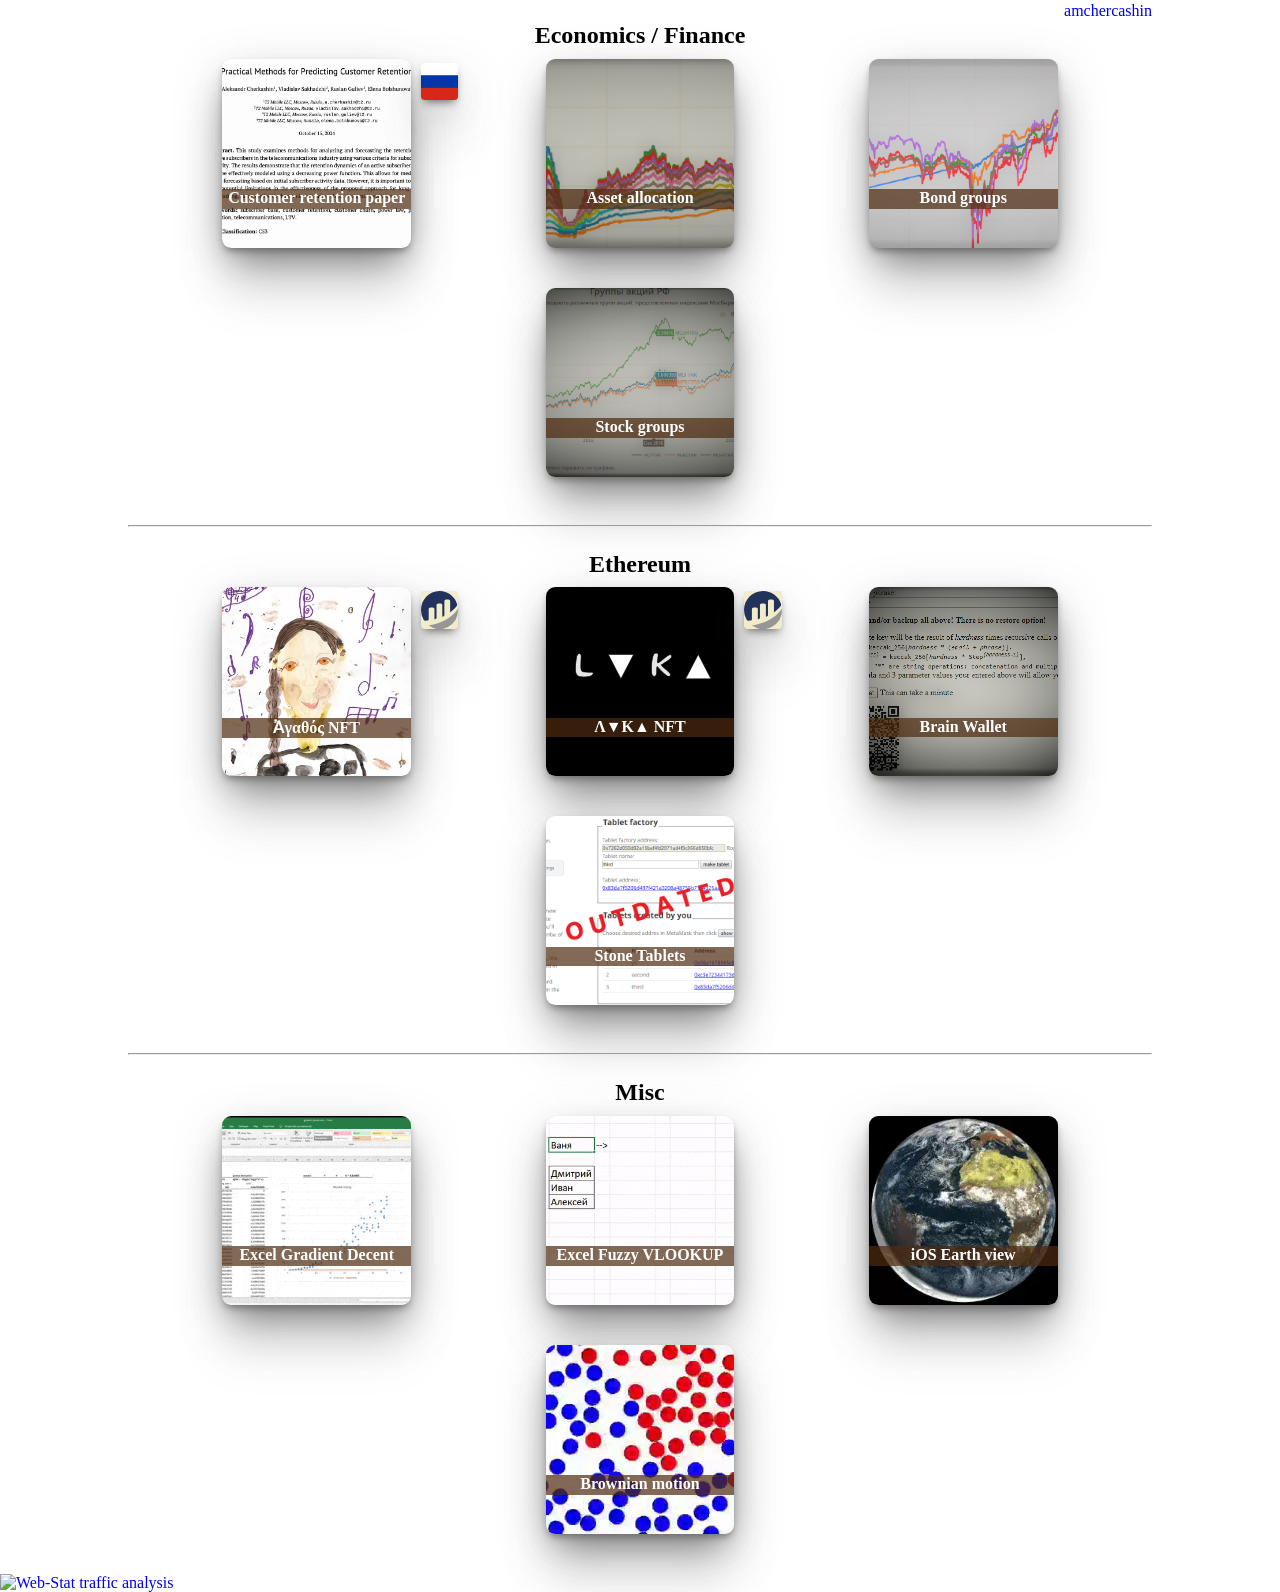
==== index.html @ 9fc65aa5 "Update index.html Update link to paper" ====
<!DOCTYPE html>
<html>
<head>
    <!-- Global site tag (gtag.js) - Google Analytics -->
    <script async src="https://www.googletagmanager.com/gtag/js?id=UA-110058241-3"></script>
    <script>
        window.dataLayer = window.dataLayer || [];
        function gtag(){dataLayer.push(arguments);}
        gtag('js', new Date());

        gtag('config', 'UA-110058241-3');
    </script>
    <link rel="icon" type="image/png" sizes="32x32" href="/favicon-32x32.png">
    <meta charset="utf-8">
    <meta http-equiv="X-UA-Compatible" content="IE=edge">
    <title>AmcherCashIn</title>
    <meta name="viewport" content="width=device-width, initial-scale=1">
    <link rel="stylesheet" type="text/css" media="screen" href="main.css">
    <!-- <script src="main.js"></script> -->
</head>
<body>
        <header>
            <span>
                <a href="https://github.com/amchercashin/" id="gh-link">
                    <img height="16" width="16" src="https://cdn.jsdelivr.net/npm/simple-icons@latest/icons/github.svg" /> 
                    <span style="margin-left: 0.1em"> amchercashin </span>
                </a>
            </span>
        </header>
        <section>
            <header>
                <!-- <hr> -->
                <h1 style="margin-top: 0.1em">Economics / Finance</h1>
            </header>
            <figure>
                <a href="https://mpra.ub.uni-muenchen.de/id/eprint/123946">
                    <img alt="Customer retention paper" src="img/paper-retention-eng.jpg">
                    <figcaption><h2>Customer retention paper</h2></figcaption>
                </a>
                <a href="https://mpra.ub.uni-muenchen.de/id/eprint/123948">
                    <img class = "topleft" alt="Contract" src="img/paper-retention-ru.png">
                </a>
            </figure>
            <figure>
                <a href="https://amchercashin.github.io/asset-allocation/">
                    <img alt="Asset allocation" src="img/asset-allocation.png">
                    <figcaption><h2>Asset allocation</h2></figcaption>
                </a>
            </figure>
            <figure>
                <a href="https://amchercashin.github.io/bond-groups/">
                    <img alt="Bond groups" src="img/bond-groups.png">
                    <figcaption><h2>Bond groups</h2></figcaption>
                </a>
            </figure>
            <figure>
                <a href="https://amchercashin.github.io/stock-groups/">
                    <img alt="Stock groups" src="img/Stock-Groups.png">
                    <figcaption><h2>Stock groups</h2></figcaption>
                </a>
            </figure>
        </section>

        <section>
            <header>
                <hr>
                <h1>Ethereum</h1>
            </header>

            <figure>
                <a href="https://oncyber.io/spaces/VUfPsJfakrEOGfmTQde3">
                    <img alt="Ἀγαθός NFT" src="img/agathos.jpg">
                    <figcaption><h2>Ἀγαθός NFT</h2></figcaption>
                </a>
                <a href="https://etherscan.io/address/0x69ccd3a20af9a9c4072e2254359428f040f2ddde">
                    <img class = "topleft" alt="Contract" src="img/etherscan-logo-circle.svg">                  
                </a>
            </figure>

            <figure>
                <a href="https://oncyber.io/lukas">
                    <img alt="Λ▼Κ▲ NFT" src="img/luka-gluten-nano.svg">
                    <figcaption><h2>Λ▼Κ▲ NFT</h2></figcaption>
                </a>
                <a href="https://etherscan.io/address/0x414bfabd700bfe2ee8fadf25de947803b2639d37">
                    <img class = "topleft" alt="Contract" src="img/etherscan-logo-circle.svg">                  
                </a>
            </figure>

            <figure>
                <a href="https://github.com/amchercashin/ETH_ColdBrainWallet">
                    <img alt="Cold Brain Wallet" src="img/ColdBrainWallet.png">
                    <figcaption><h2>Brain Wallet</h2></figcaption>
                </a>
            </figure>

            <figure>
                <a href="https://amchercashin.github.io/stone_tablets/">
                    <img alt="Carved in stone" src="img/StoneTablets.png">
                    <figcaption><h2>Stone Tablets</h2></figcaption>
                </a>
            </figure>
        </section>

        <section>
            <header>
                <hr>
                <h1>Misc</h1>
            </header>

            <figure>
                <a href="https://github.com/amchercashin/Excel_gradient_decent">
                    <img alt="Excel Gradient Decent" src="img/Excel-gradient-decent-min.gif">
                    <figcaption><h2>Excel Gradient Decent</h2></figcaption>
                </a>
            </figure>

            <figure>
                <a href="https://github.com/amchercashin/excel-vba-ngram">
                    <img alt="Excel Fuzzy VLOOKUP" src="img/ngramVLOOKUP.gif">
                    <figcaption><h2>Excel Fuzzy VLOOKUP</h2></figcaption>
                </a>
            </figure>
            
            <figure>
                <a href="https://telegra.ph/EHlektro-L-dlya-iphone-07-04">
                    <img alt="iOS Earth view" src="img/Electro-L.webp">
                    <figcaption><h2>iOS Earth view</h2></figcaption>
                </a>
            </figure>

            <figure>
                <a href="https://amchercashin.github.io/brownian-motion/">
                    <img alt="Brownian motion" src="img/bro.webp">
                    <figcaption><h2>Brownian motion</h2></figcaption>
                </a>
            </figure>
        </section>
    <a href="https://www.web-stat.com">
        <img alt="Web-Stat traffic analysis" src="https://wts.one/7/5/1980900.png" width="1" height="1">
    </a>
</body>
</html>
---- main.css ----
body {
    margin: 0px;
    padding: 0px;
    width: 100%;
    overflow-x: hidden;
    display: flex;
    flex-wrap: wrap;
    justify-content: space-evenly;
}

body > header {
    display: flex;
    flex-wrap: wrap;
    justify-content: flex-end;
    width: 80%;
    margin: 0.1em 0em 0em 0em;
}
#gh-link {
    display: flex;
    margin-left: auto;
    align-items: center;
}

section {
    display: flex;
    flex-wrap: wrap;
    justify-content: space-evenly;
    width: 80%;
}

section header {
    flex-basis: 100%;
    /* align-self: center; */
    text-align: center;
}

/* section > * {
    width: 10%;
    flex: 1 50%;
  } */

/* hr {
    margin-top: 0em;
    margin-bottom: 0em;
} */

h2 {
    font-size: 1em;
    margin-top: 0em;
    margin-bottom: 0.1em;
}

h1 {
    margin-top: 1em;
    margin-bottom: 0.4em;
}

a {
    text-decoration: none;
    display: block;
    width: 100%;
    height: 100%;
}

figure {
    width: 5cm;
    /* height: min-content; */
    height: 5cm;
    margin-block-end: 2.5em;
    margin-top: 0em;
}




/* a {
    width: 100%;
    height: 100%;
} */

figure img {
    object-fit: cover;
    height: 100%;
    width: 100%;
    padding:0px;
    border:0px solid #021a40;
    background-color: #ebe2b0;
    border-radius: 5%;
    box-shadow: inset 0 7em 10em -5em rgba(255,255,255,0.6),
    0 0.3em 0.5em -0.2em rgba(100,100,100,1),
    0 1em 2em -0.75em rgba(100,100,100,0.75),
    0 1em 3em -0.5em rgba(100,100,100,0.5),
    0 3em 3em -0.25em rgba(100,100,100,0.2);
    z-index: -1;
    position: relative;
}

figure img.topleft {
    object-fit: fill;
    height: 20%;
    width: 20%;
    padding:0px;
    border:0px solid #021a40;
    background-color: #ebe2b0;
    border-radius: 10%;
    box-shadow: inset 0 7em 10em -5em rgba(255,255,255,0.6),
    0 0.3em 0.5em -0.2em rgba(100,100,100,1),
    0 1em 2em -0.75em rgba(100,100,100,0.75),
    0 1em 3em -0.5em rgba(100,100,100,0.5),
    0 3em 3em -0.25em rgba(100,100,100,0.2);
    z-index: 0;
    position: relative;
    top: -100%;
    left: 105%;
}

figcaption {
    text-align: center;
    background-color: rgba(79, 44, 16, 0.7);
    /* height: 2.2em; */
    /* border-radius: 20%; */
    width: 100%;
    margin-top: -3.9em;
    float: right;
    color: white;
    z-index: 1;
}

@media screen and (max-width: 800px) {
    figure {
        width: 2cm;
        height: 2cm;
        /* margin-block-end: 3em; */
        margin-inline-start: 18px;
        margin-inline-end: 18px;
    }

    figure img.topleft {
        object-fit: fill;
        height: 35%;
        width: 35%;
        padding:0px;
        border:0px solid #021a40;
        background-color: #ebe2b0;
        border-radius: 10%;
        box-shadow: inset 0 7em 10em -5em rgba(255,255,255,0.6),
        0 0.3em 0.5em -0.2em rgba(100,100,100,1),
        0 1em 2em -0.75em rgba(100,100,100,0.75),
        0 1em 3em -0.5em rgba(100,100,100,0.5),
        0 3em 3em -0.25em rgba(100,100,100,0.2);
        z-index: 0;
        position: relative;
        top: -100%;
        left: 104%;
    }

}
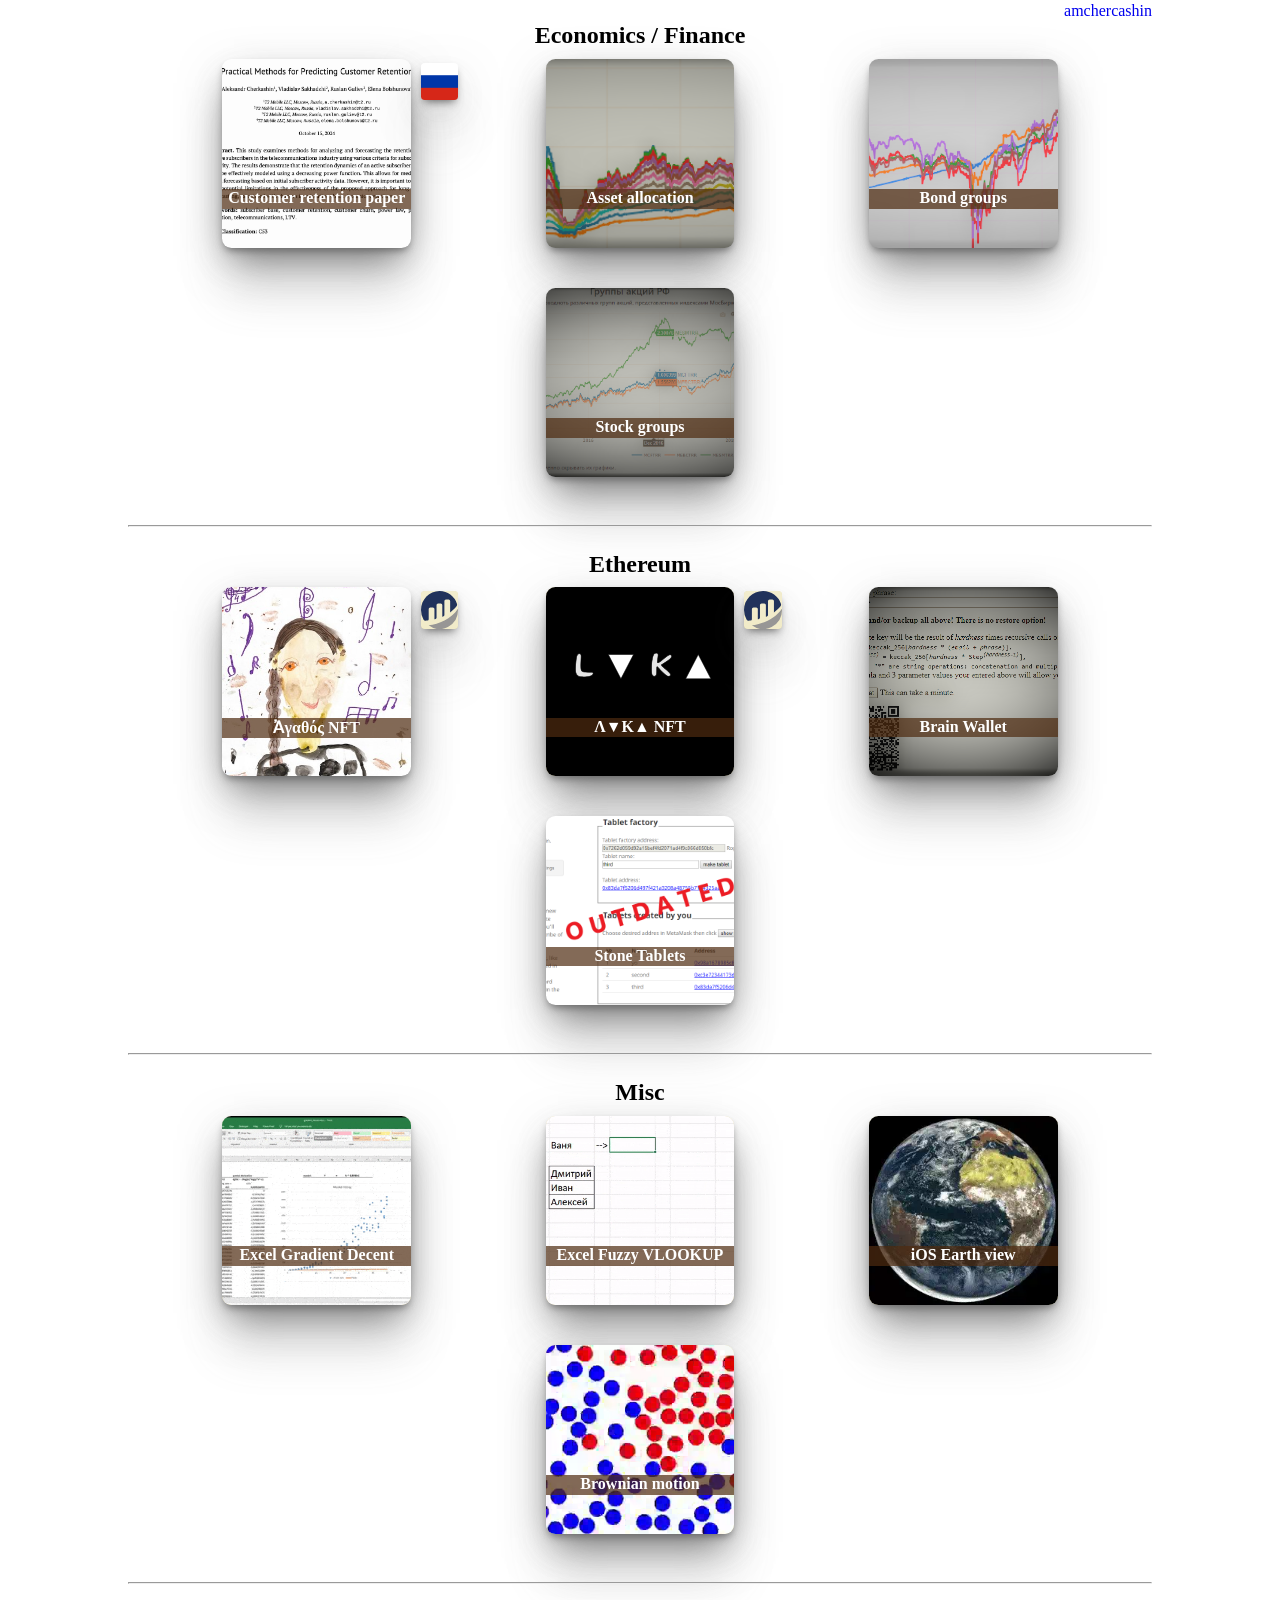
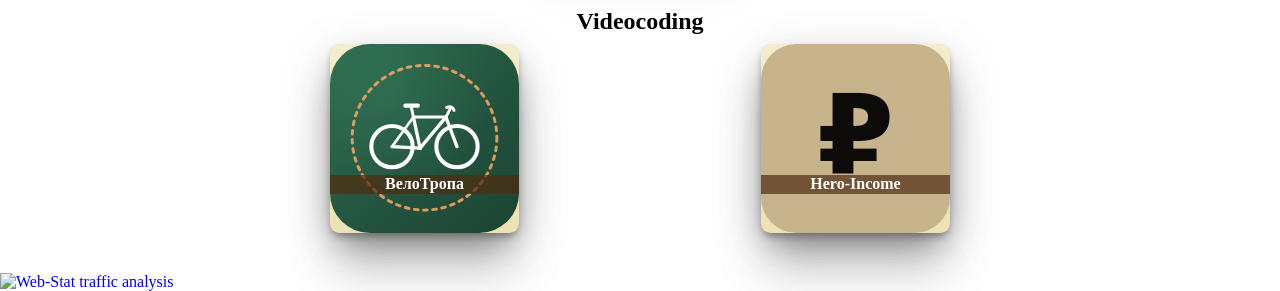
==== commit 2d7f167a: "Add Videocoding section with VeloTrek and Hero-Income New section follows the existing figure/figcap" ====
--- a/index.html
+++ b/index.html
@@ -136,6 +136,27 @@
                 </a>
             </figure>
         </section>
+
+        <section>
+            <header>
+                <hr>
+                <h1>Videocoding</h1>
+            </header>
+
+            <figure>
+                <a href="https://amchercashin.github.io/VeloTrek/">
+                    <img alt="ВелоТропа" src="img/velotrek.svg">
+                    <figcaption><h2>ВелоТропа</h2></figcaption>
+                </a>
+            </figure>
+
+            <figure>
+                <a href="https://amchercashin.github.io/heroincome/">
+                    <img alt="Hero-Income" src="img/heroincome.svg">
+                    <figcaption><h2>Hero-Income</h2></figcaption>
+                </a>
+            </figure>
+        </section>
     <a href="https://www.web-stat.com">
         <img alt="Web-Stat traffic analysis" src="https://wts.one/7/5/1980900.png" width="1" height="1">
     </a>
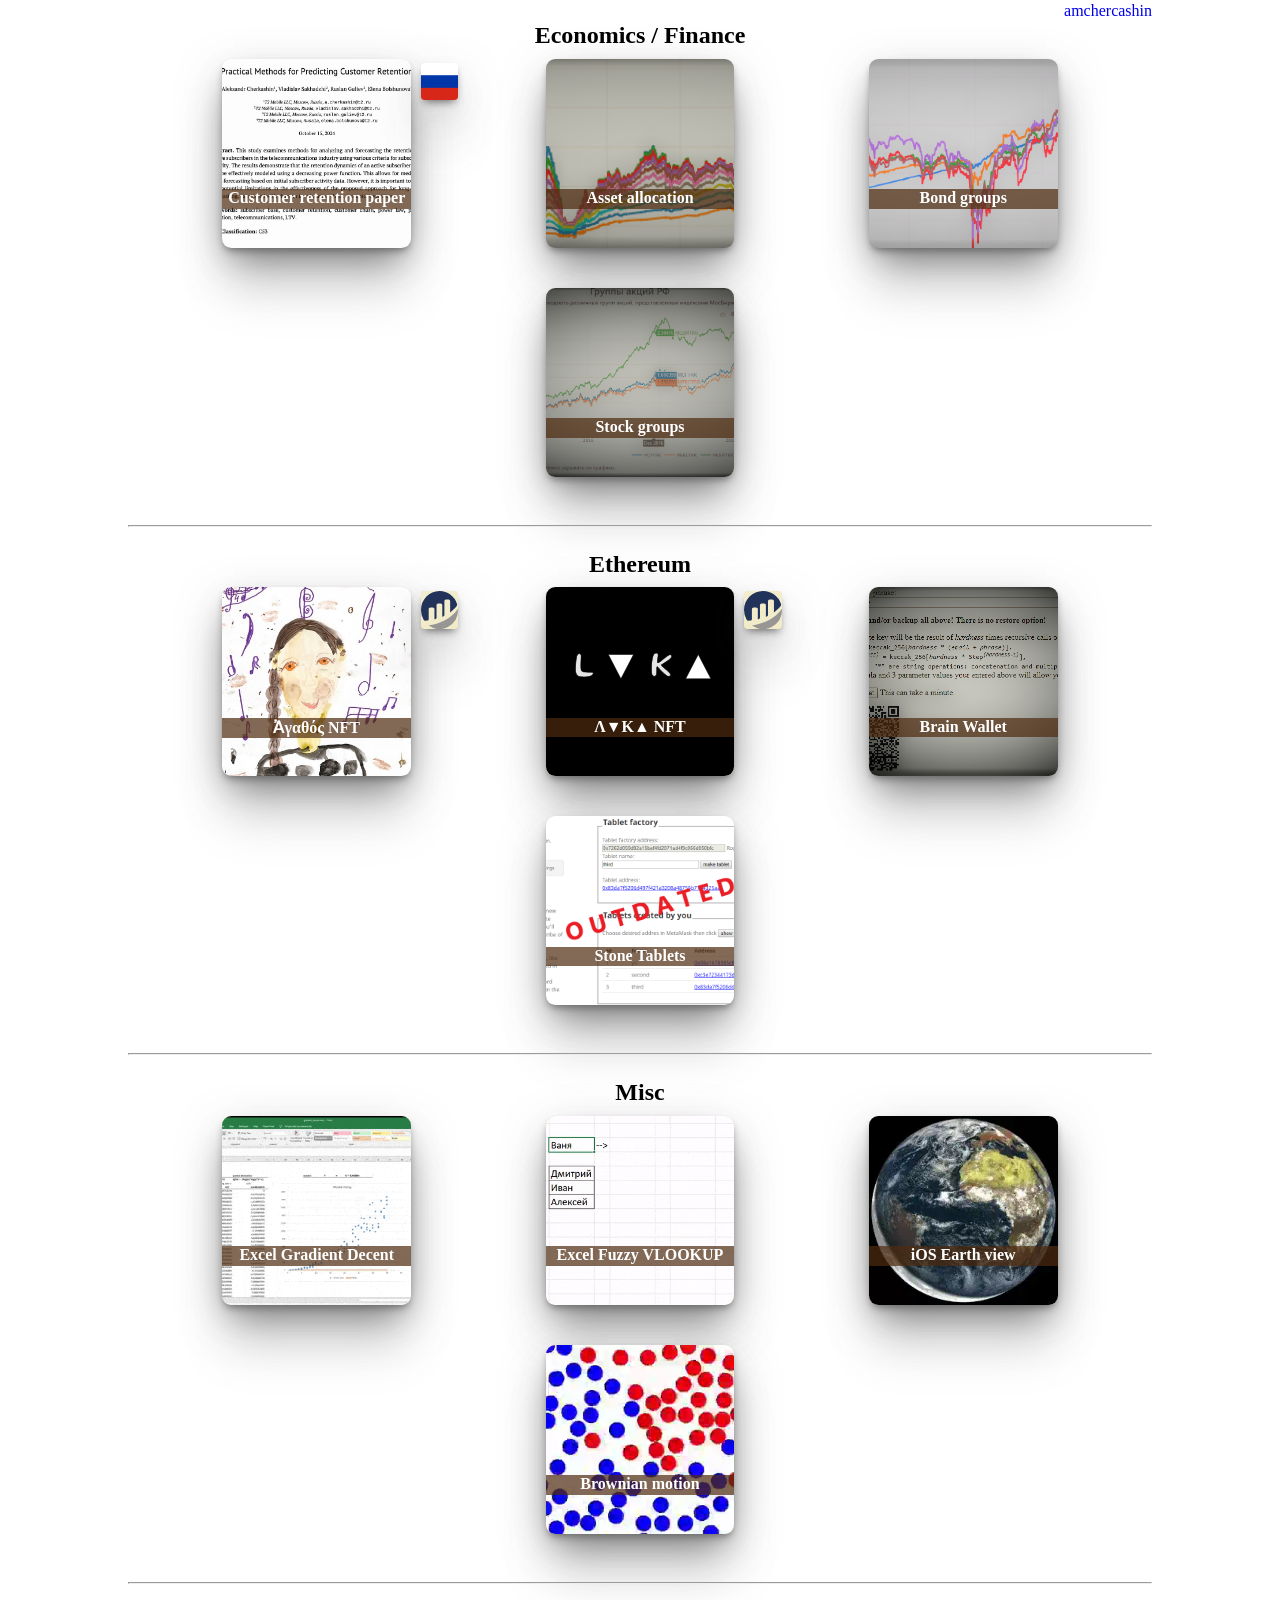
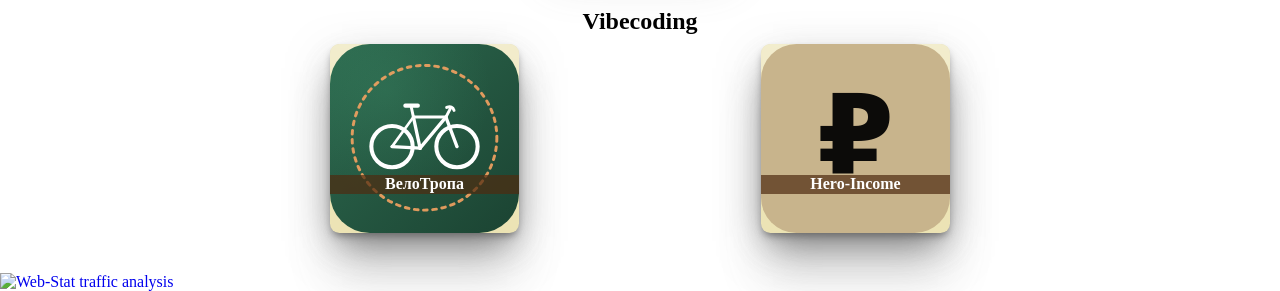
==== commit 858e2add: "Rename Videocoding section to Vibecoding" ====
--- a/index.html
+++ b/index.html
@@ -140,7 +140,7 @@
         <section>
             <header>
                 <hr>
-                <h1>Videocoding</h1>
+                <h1>Vibecoding</h1>
             </header>
 
             <figure>
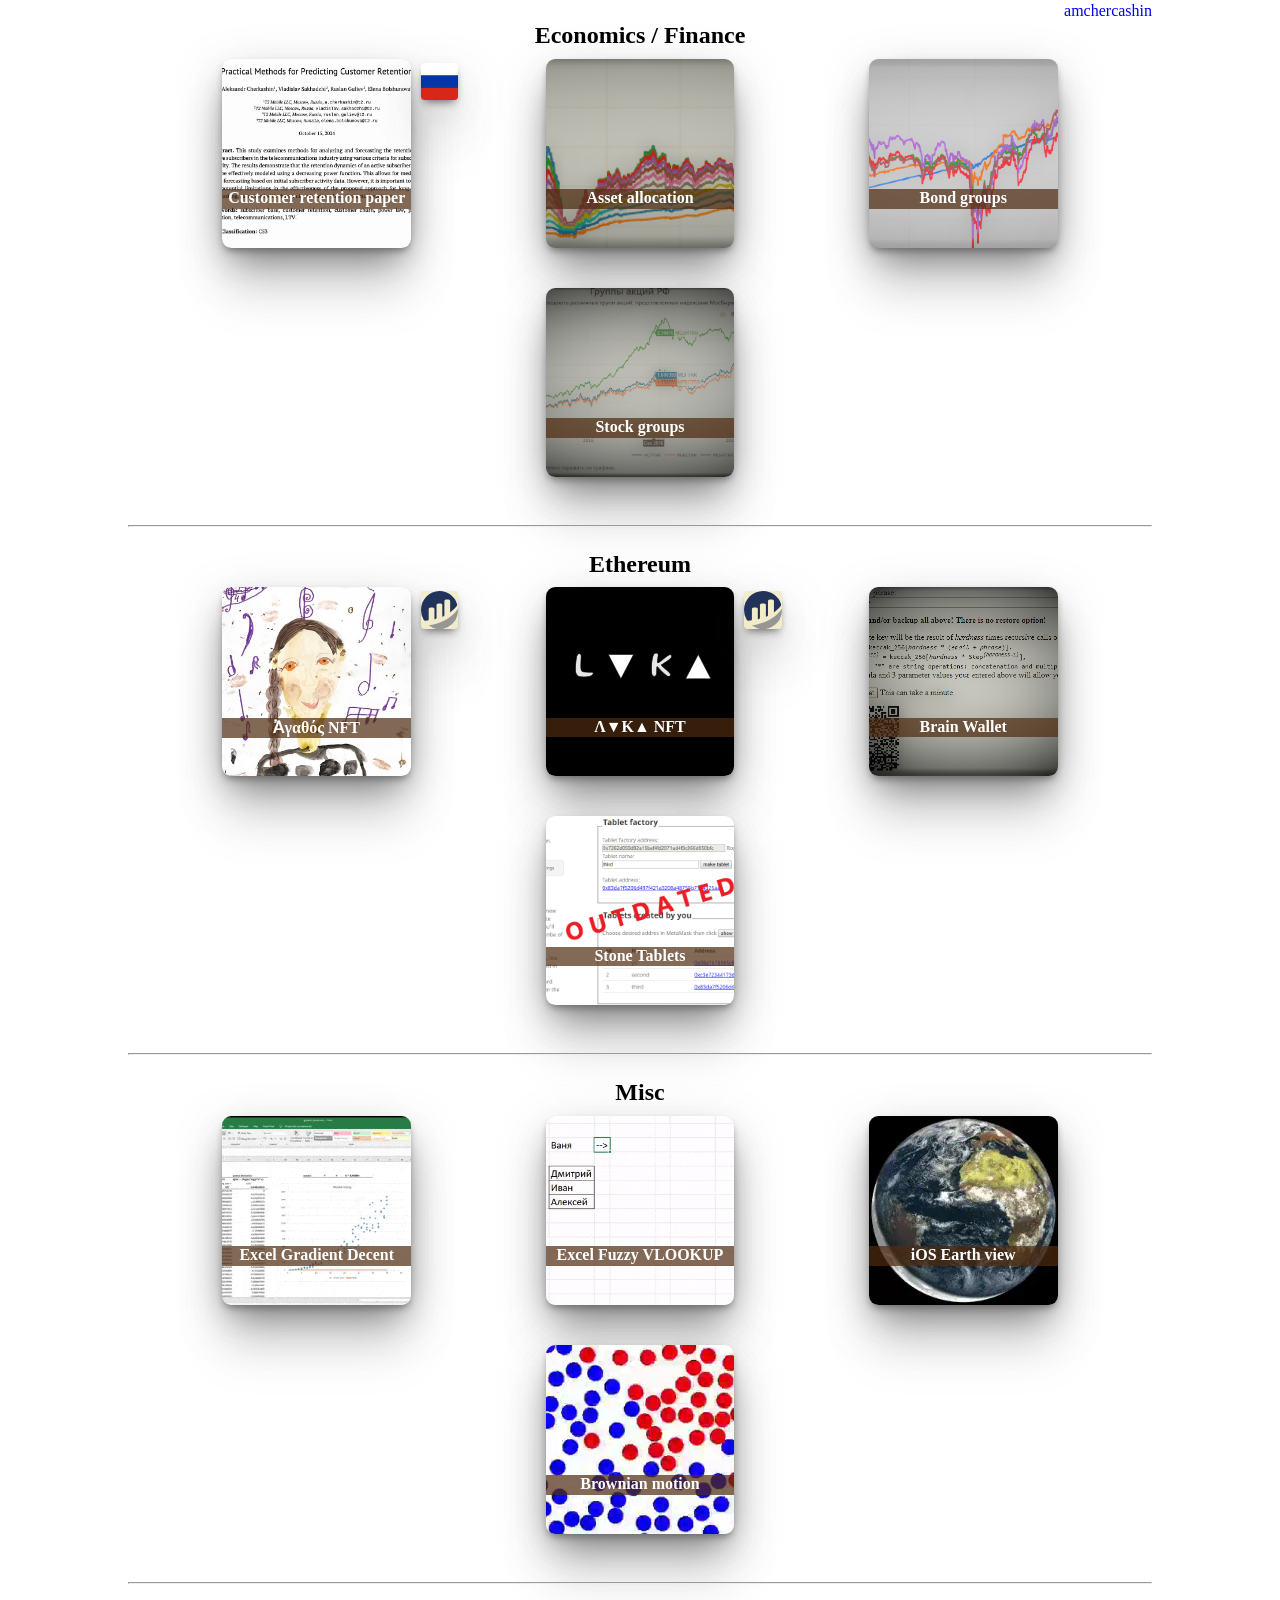
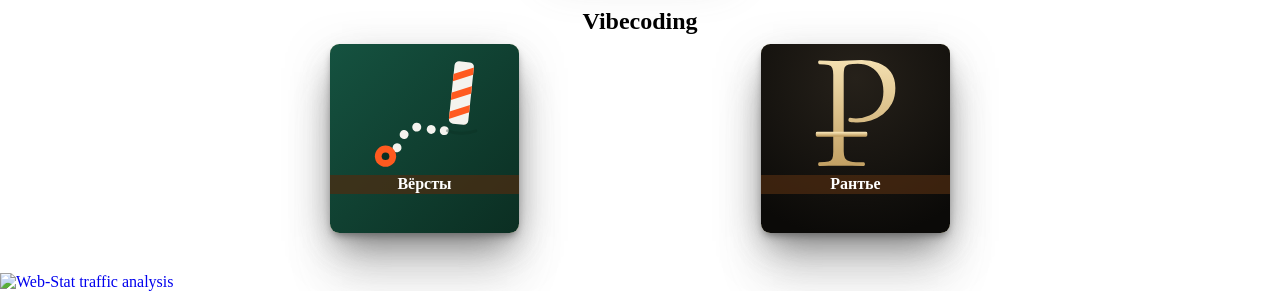
==== commit 41271611: "Update Vibecoding cards: Вёрсты and Рантье - New names and icons for the two apps (VeloTrek -> Вёрст" ====
--- a/index.html
+++ b/index.html
@@ -1,5 +1,5 @@
 <!DOCTYPE html>
-<html>
+<html lang="en">
 <head>
     <!-- Global site tag (gtag.js) - Google Analytics -->
     <script async src="https://www.googletagmanager.com/gtag/js?id=UA-110058241-3"></script>
@@ -38,7 +38,7 @@
                     <figcaption><h2>Customer retention paper</h2></figcaption>
                 </a>
                 <a href="https://mpra.ub.uni-muenchen.de/id/eprint/123948">
-                    <img class = "topleft" alt="Contract" src="img/paper-retention-ru.png">
+                    <img class = "topleft" alt="Russian version" src="img/paper-retention-ru.png">
                 </a>
             </figure>
             <figure>
@@ -73,7 +73,7 @@
                     <figcaption><h2>Ἀγαθός NFT</h2></figcaption>
                 </a>
                 <a href="https://etherscan.io/address/0x69ccd3a20af9a9c4072e2254359428f040f2ddde">
-                    <img class = "topleft" alt="Contract" src="img/etherscan-logo-circle.svg">                  
+                    <img class = "topleft" alt="Contract on Etherscan" src="img/etherscan-logo-circle.svg">                  
                 </a>
             </figure>
 
@@ -83,7 +83,7 @@
                     <figcaption><h2>Λ▼Κ▲ NFT</h2></figcaption>
                 </a>
                 <a href="https://etherscan.io/address/0x414bfabd700bfe2ee8fadf25de947803b2639d37">
-                    <img class = "topleft" alt="Contract" src="img/etherscan-logo-circle.svg">                  
+                    <img class = "topleft" alt="Contract on Etherscan" src="img/etherscan-logo-circle.svg">                  
                 </a>
             </figure>
 
@@ -143,17 +143,17 @@
                 <h1>Vibecoding</h1>
             </header>
 
-            <figure>
+            <figure lang="ru">
                 <a href="https://amchercashin.github.io/VeloTrek/">
-                    <img alt="ВелоТропа" src="img/velotrek.svg">
-                    <figcaption><h2>ВелоТропа</h2></figcaption>
+                    <img alt="Вёрсты" src="img/versty.svg">
+                    <figcaption><h2>Вёрсты</h2></figcaption>
                 </a>
             </figure>
 
-            <figure>
+            <figure lang="ru">
                 <a href="https://amchercashin.github.io/heroincome/">
-                    <img alt="Hero-Income" src="img/heroincome.svg">
-                    <figcaption><h2>Hero-Income</h2></figcaption>
+                    <img alt="Рантье" src="img/rante.svg">
+                    <figcaption><h2>Рантье</h2></figcaption>
                 </a>
             </figure>
         </section>
--- a/main.css
+++ b/main.css
@@ -133,6 +133,20 @@
         /* margin-block-end: 3em; */
         margin-inline-start: 18px;
         margin-inline-end: 18px;
+        position: relative;
+    }
+
+    /* 2cm tiles: scale the caption down and pin it to the tile bottom,
+       so long titles grow upward instead of covering the whole icon */
+    figcaption {
+        position: absolute;
+        bottom: 0;
+        left: 0;
+        margin: 0;
+        float: none;
+        box-sizing: border-box;
+        font-size: 0.65em;
+        line-height: 1.15;
     }
 
     figure img.topleft {
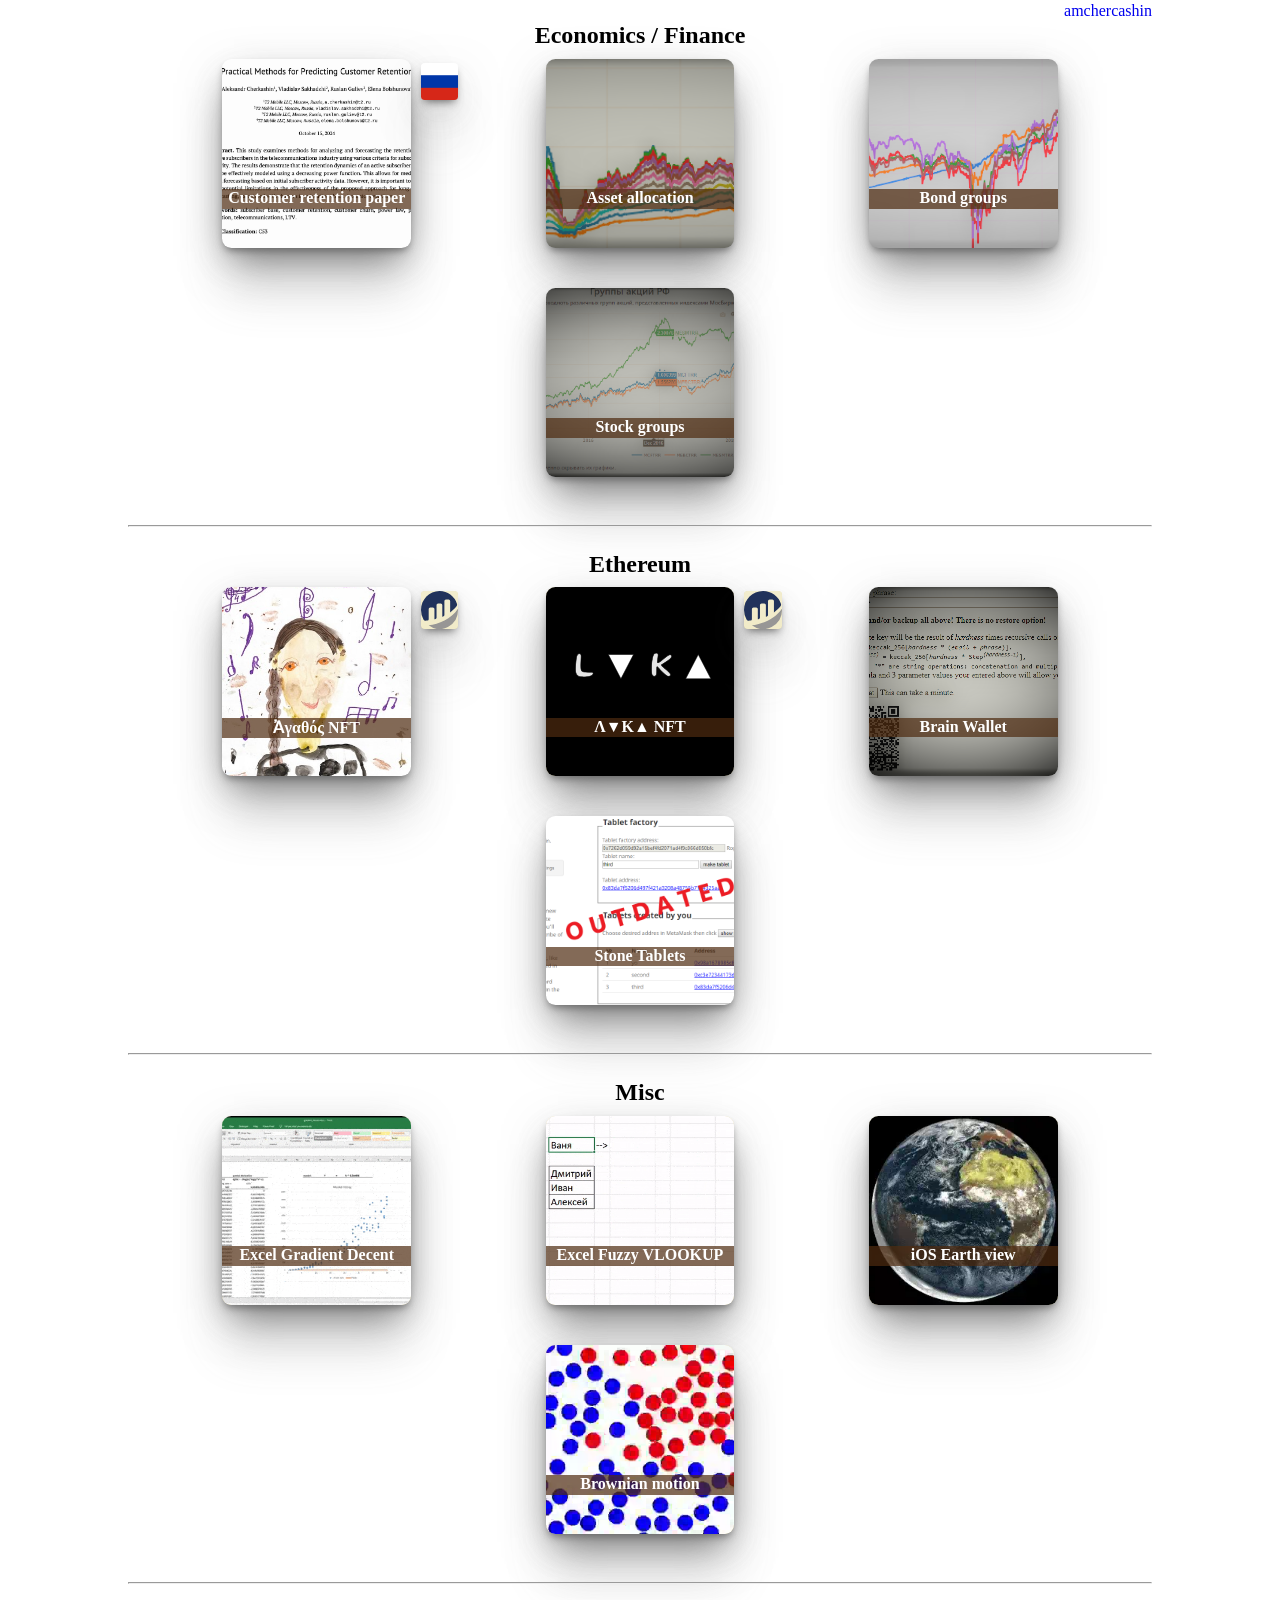
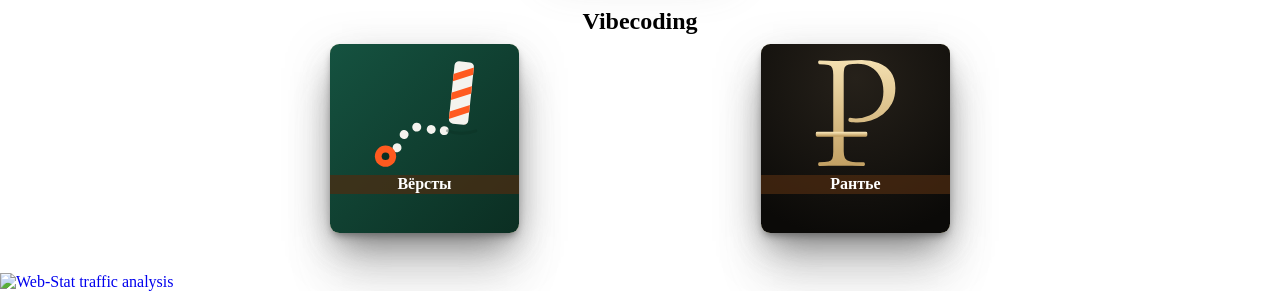
==== commit e40a3dba: "Remove the Universal Analytics tag The UA-110058241-3 property stopped processing data in July 2023," ====
--- a/index.html
+++ b/index.html
@@ -1,15 +1,6 @@
 <!DOCTYPE html>
 <html lang="en">
 <head>
-    <!-- Global site tag (gtag.js) - Google Analytics -->
-    <script async src="https://www.googletagmanager.com/gtag/js?id=UA-110058241-3"></script>
-    <script>
-        window.dataLayer = window.dataLayer || [];
-        function gtag(){dataLayer.push(arguments);}
-        gtag('js', new Date());
-
-        gtag('config', 'UA-110058241-3');
-    </script>
     <link rel="icon" type="image/png" sizes="32x32" href="/favicon-32x32.png">
     <meta charset="utf-8">
     <meta http-equiv="X-UA-Compatible" content="IE=edge">
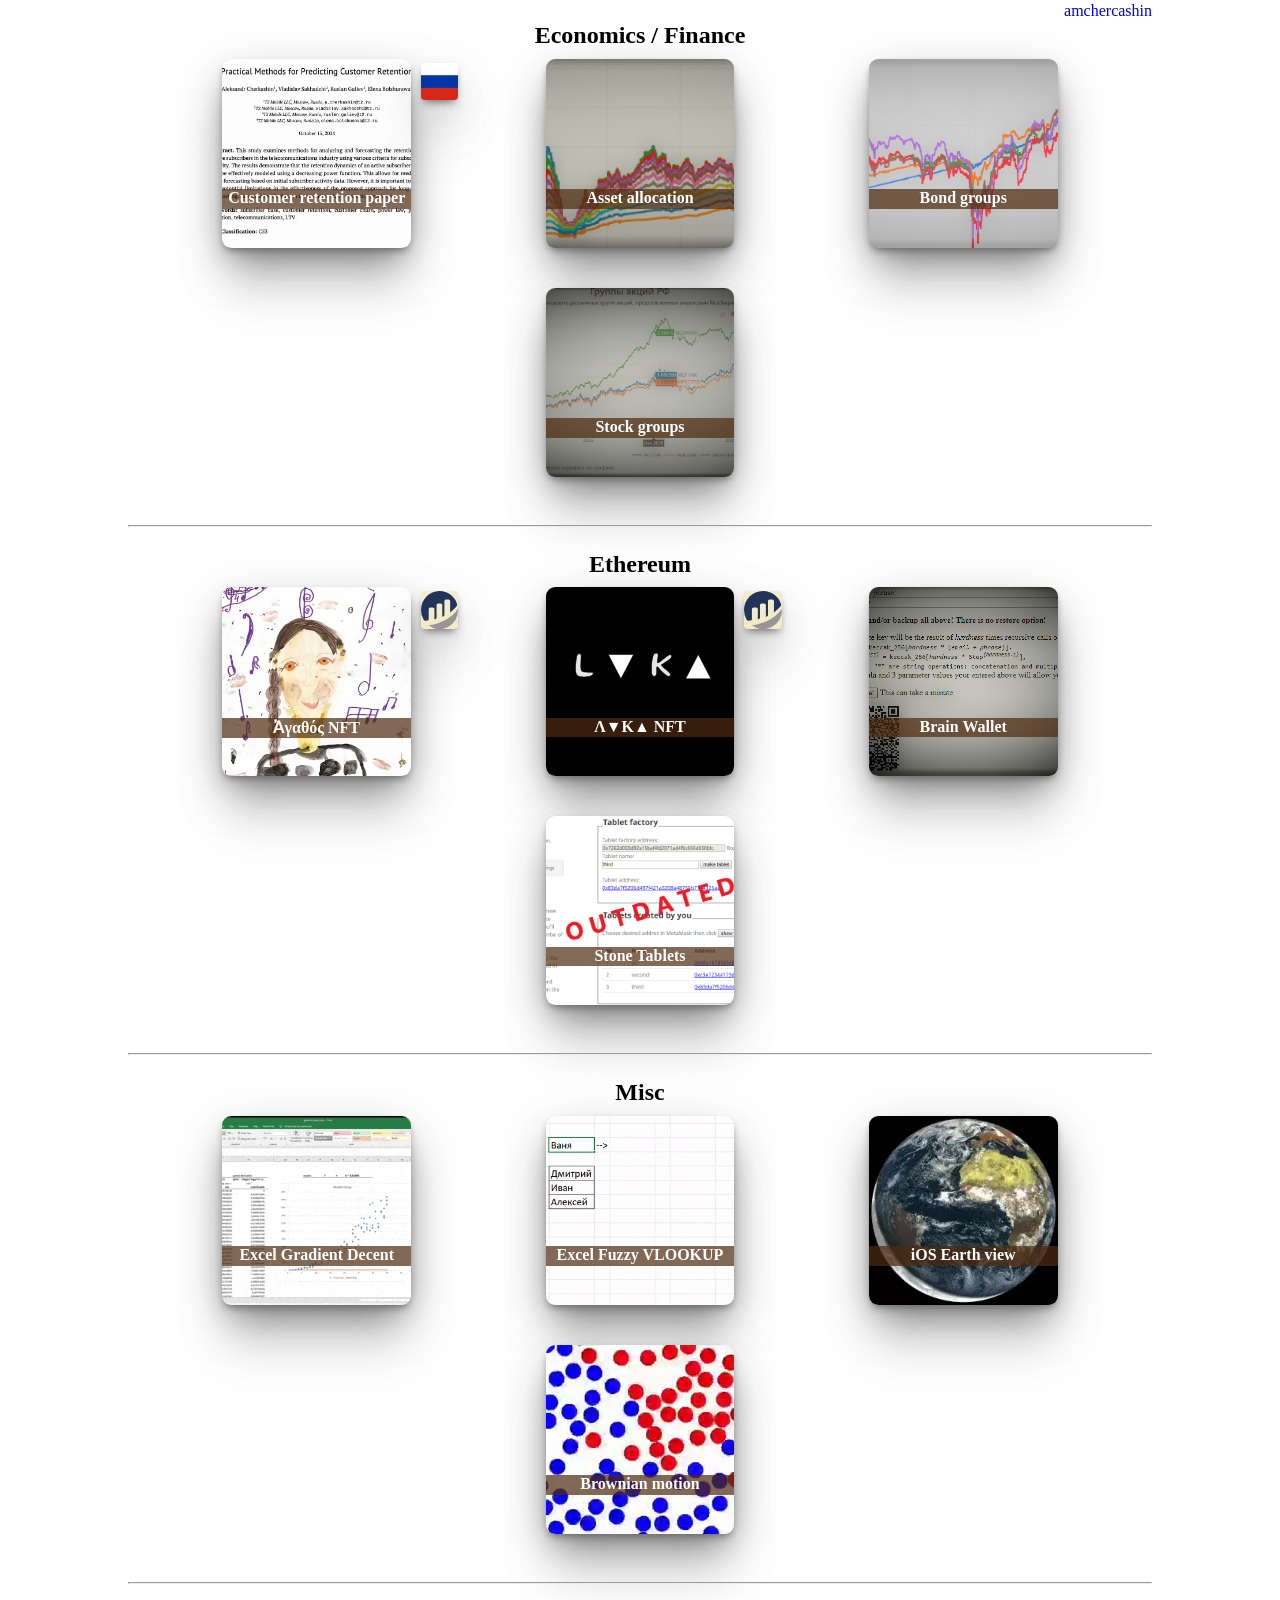
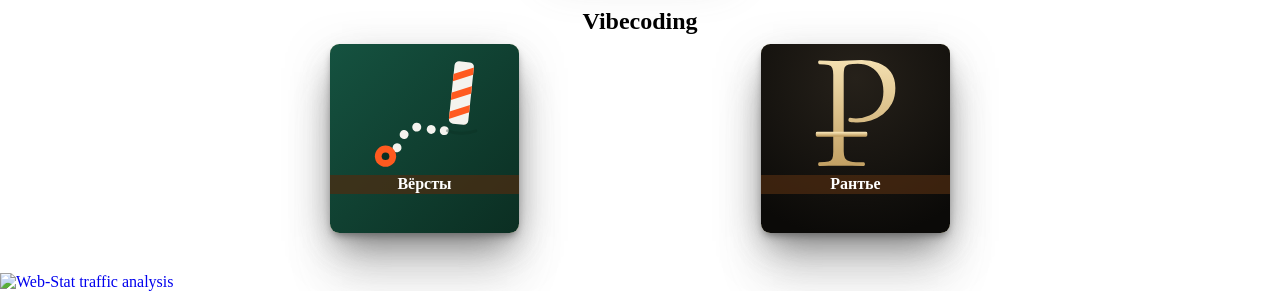
==== commit cec26160: "Shrink images: lossless WebP for 5 PNGs and 1 GIF Converted ColdBrainWallet, Stock-Groups, StoneTabl" ====
--- a/index.html
+++ b/index.html
@@ -34,19 +34,19 @@
             </figure>
             <figure>
                 <a href="https://amchercashin.github.io/asset-allocation/">
-                    <img alt="Asset allocation" src="img/asset-allocation.png">
+                    <img alt="Asset allocation" src="img/asset-allocation.webp">
                     <figcaption><h2>Asset allocation</h2></figcaption>
                 </a>
             </figure>
             <figure>
                 <a href="https://amchercashin.github.io/bond-groups/">
-                    <img alt="Bond groups" src="img/bond-groups.png">
+                    <img alt="Bond groups" src="img/bond-groups.webp">
                     <figcaption><h2>Bond groups</h2></figcaption>
                 </a>
             </figure>
             <figure>
                 <a href="https://amchercashin.github.io/stock-groups/">
-                    <img alt="Stock groups" src="img/Stock-Groups.png">
+                    <img alt="Stock groups" src="img/Stock-Groups.webp">
                     <figcaption><h2>Stock groups</h2></figcaption>
                 </a>
             </figure>
@@ -80,14 +80,14 @@
 
             <figure>
                 <a href="https://github.com/amchercashin/ETH_ColdBrainWallet">
-                    <img alt="Cold Brain Wallet" src="img/ColdBrainWallet.png">
+                    <img alt="Cold Brain Wallet" src="img/ColdBrainWallet.webp">
                     <figcaption><h2>Brain Wallet</h2></figcaption>
                 </a>
             </figure>
 
             <figure>
                 <a href="https://amchercashin.github.io/stone_tablets/">
-                    <img alt="Carved in stone" src="img/StoneTablets.png">
+                    <img alt="Carved in stone" src="img/StoneTablets.webp">
                     <figcaption><h2>Stone Tablets</h2></figcaption>
                 </a>
             </figure>
@@ -101,7 +101,7 @@
 
             <figure>
                 <a href="https://github.com/amchercashin/Excel_gradient_decent">
-                    <img alt="Excel Gradient Decent" src="img/Excel-gradient-decent-min.gif">
+                    <img alt="Excel Gradient Decent" src="img/Excel-gradient-decent-min.webp">
                     <figcaption><h2>Excel Gradient Decent</h2></figcaption>
                 </a>
             </figure>
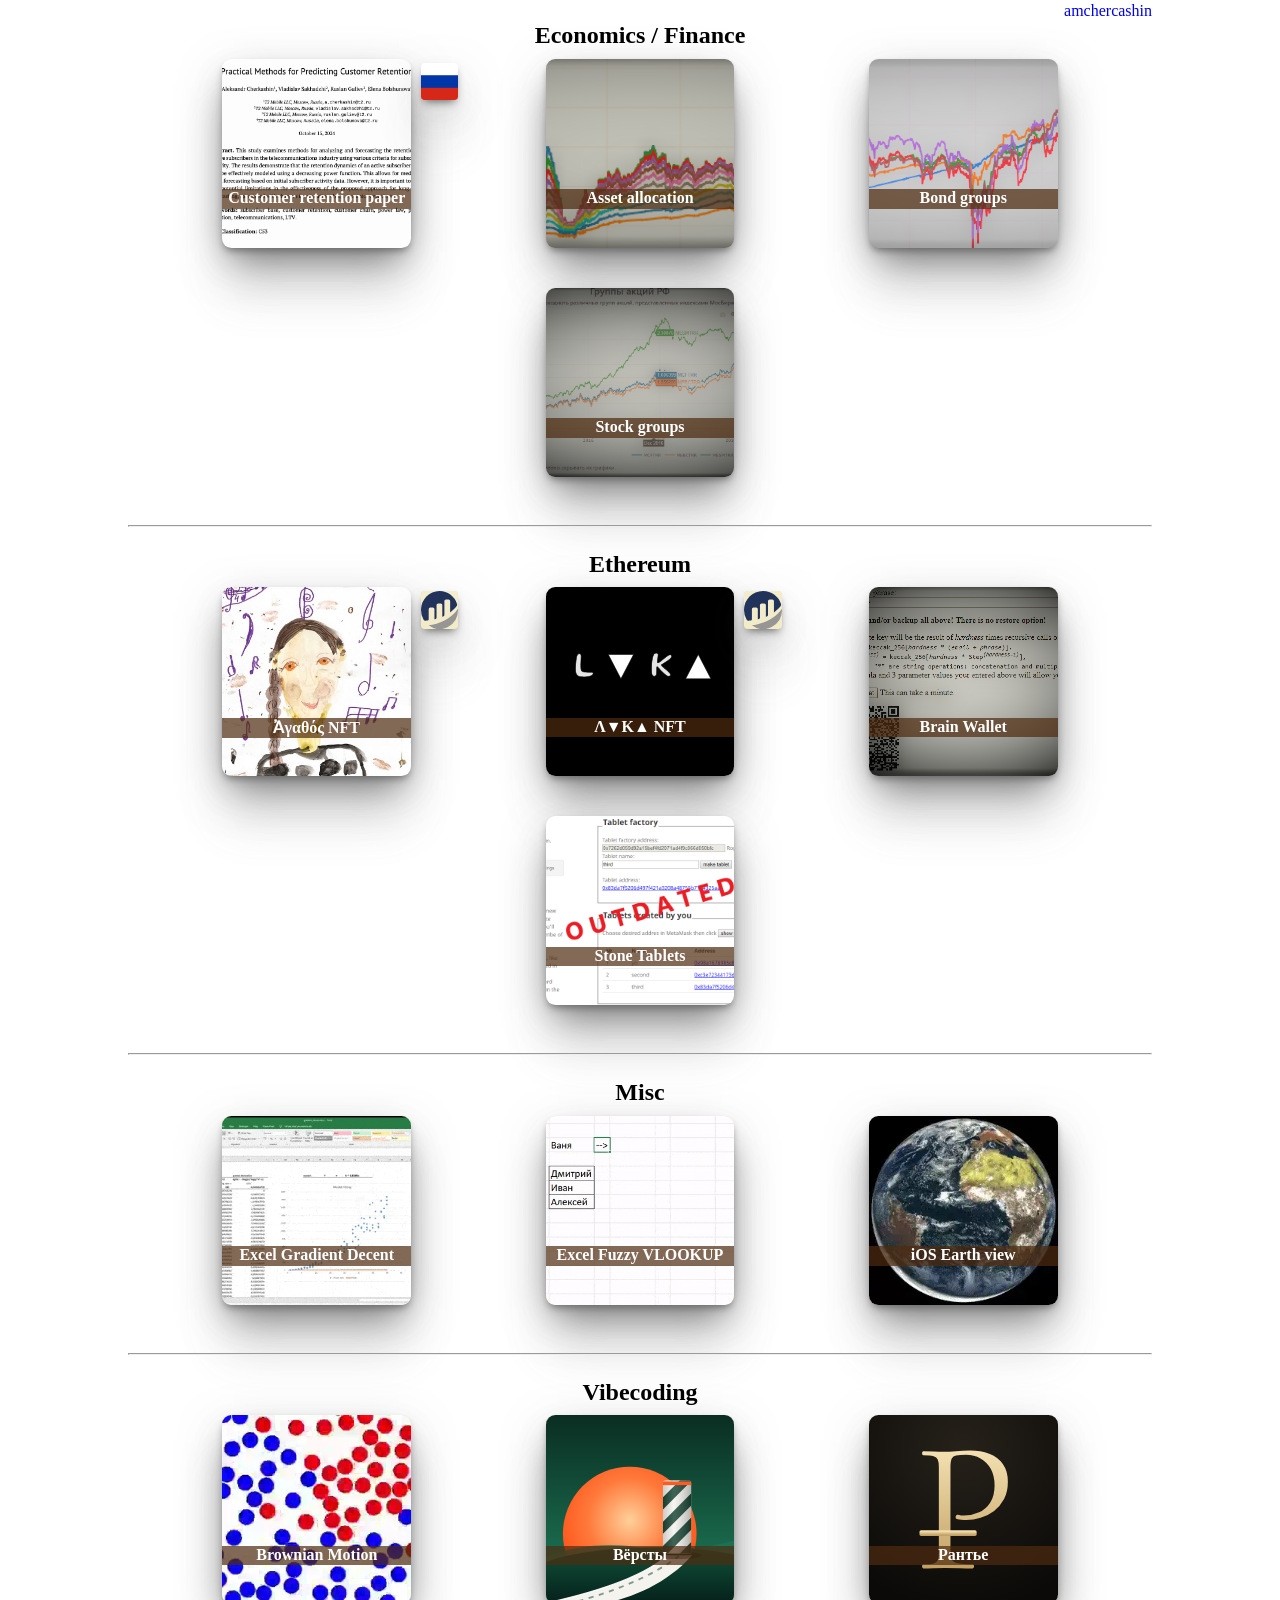
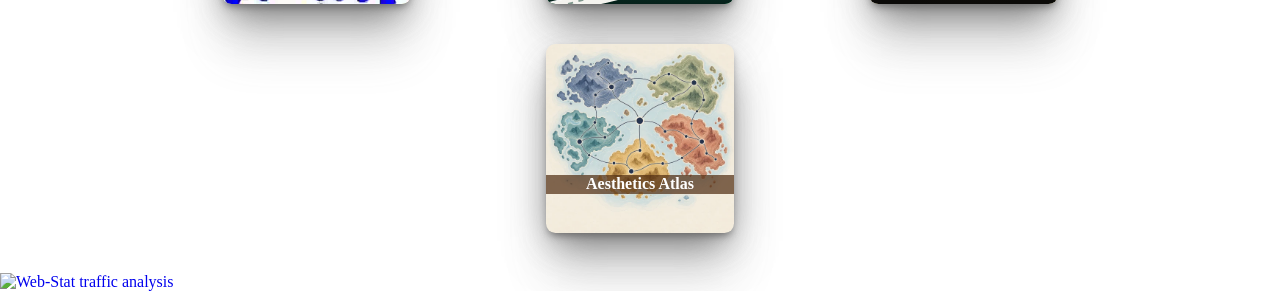
==== commit 1f2c6150: "Add Aesthetics Atlas and move Brownian Motion to Vibecoding" ====
--- a/index.html
+++ b/index.html
@@ -120,12 +120,6 @@
                 </a>
             </figure>
 
-            <figure>
-                <a href="https://amchercashin.github.io/brownian-motion/">
-                    <img alt="Brownian motion" src="img/bro.webp">
-                    <figcaption><h2>Brownian motion</h2></figcaption>
-                </a>
-            </figure>
         </section>
 
         <section>
@@ -133,6 +127,13 @@
                 <hr>
                 <h1>Vibecoding</h1>
             </header>
+
+            <figure>
+                <a href="https://amchercashin.github.io/brownian-motion/" title="My first experiment in web coding">
+                    <img alt="Brownian Motion" src="img/bro.webp">
+                    <figcaption><h2>Brownian Motion</h2></figcaption>
+                </a>
+            </figure>
 
             <figure lang="ru">
                 <a href="https://amchercashin.github.io/VeloTrek/">
@@ -147,6 +148,13 @@
                     <figcaption><h2>Рантье</h2></figcaption>
                 </a>
             </figure>
+
+            <figure>
+                <a href="https://amchercashin.github.io/aesthetics-atlas/" title="Atlas of visual styles and their connections — in development">
+                    <img alt="Aesthetics Atlas — a map of islands with connected nodes" src="img/aesthetics-atlas.webp" width="512" height="512">
+                    <figcaption><h2>Aesthetics Atlas</h2></figcaption>
+                </a>
+            </figure>
         </section>
     <a href="https://www.web-stat.com">
         <img alt="Web-Stat traffic analysis" src="https://wts.one/7/5/1980900.png" width="1" height="1">
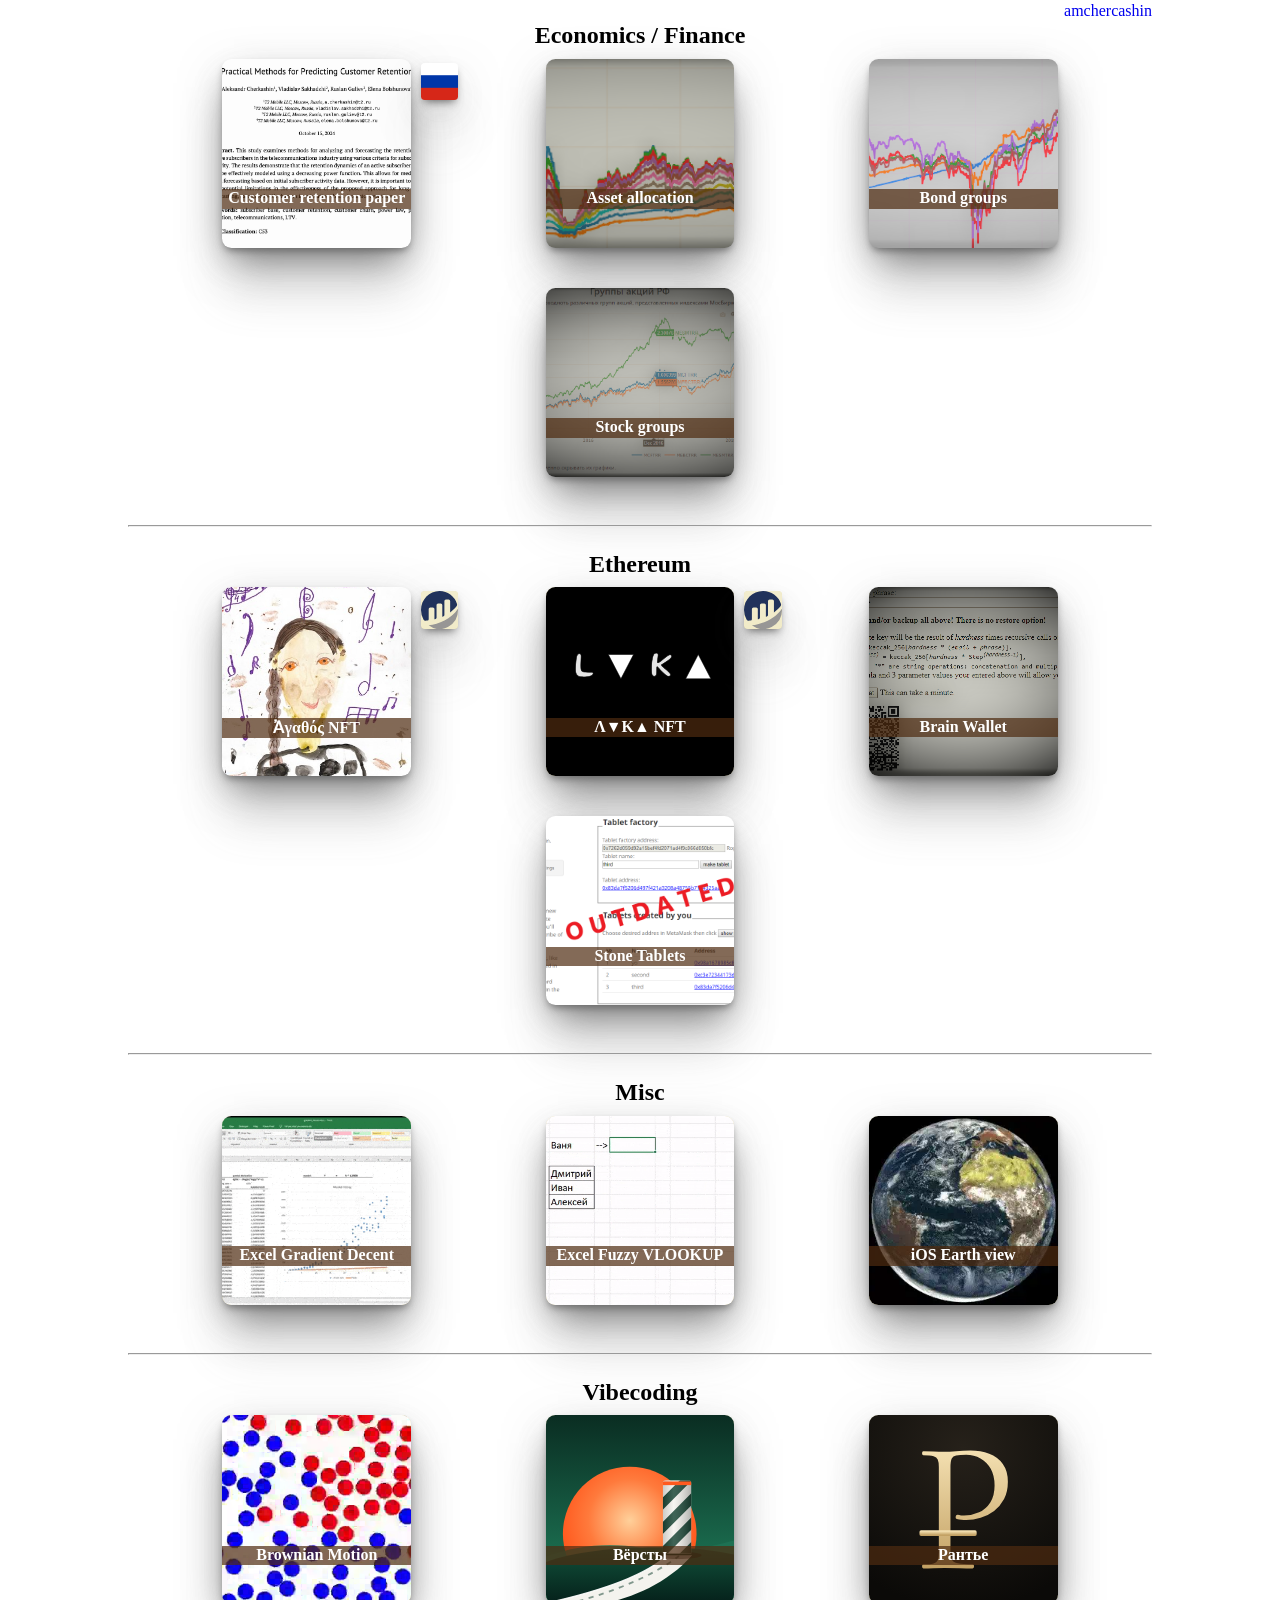
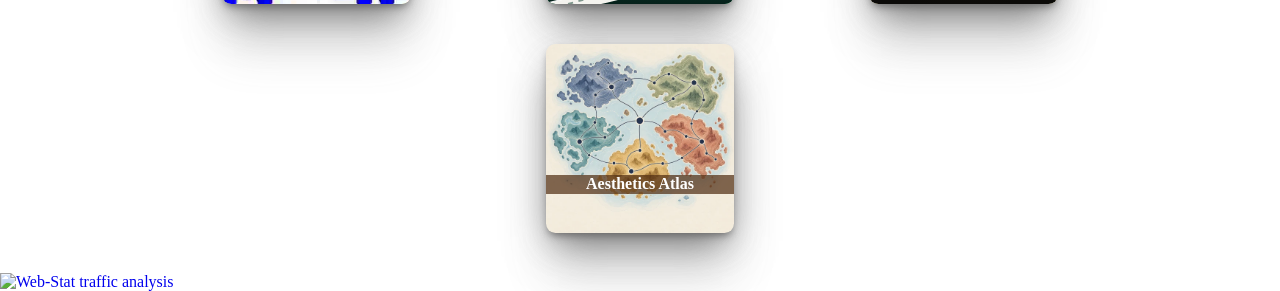
==== commit 12238b53: "Keep the old /heroincome/ address working after the rename to /rantie/ - heroincome/index.html redir" ====
--- a/index.html
+++ b/index.html
@@ -143,7 +143,7 @@
             </figure>
 
             <figure lang="ru">
-                <a href="https://amchercashin.github.io/heroincome/">
+                <a href="https://amchercashin.github.io/rantie/">
                     <img alt="Рантье" src="img/rante.svg">
                     <figcaption><h2>Рантье</h2></figcaption>
                 </a>
